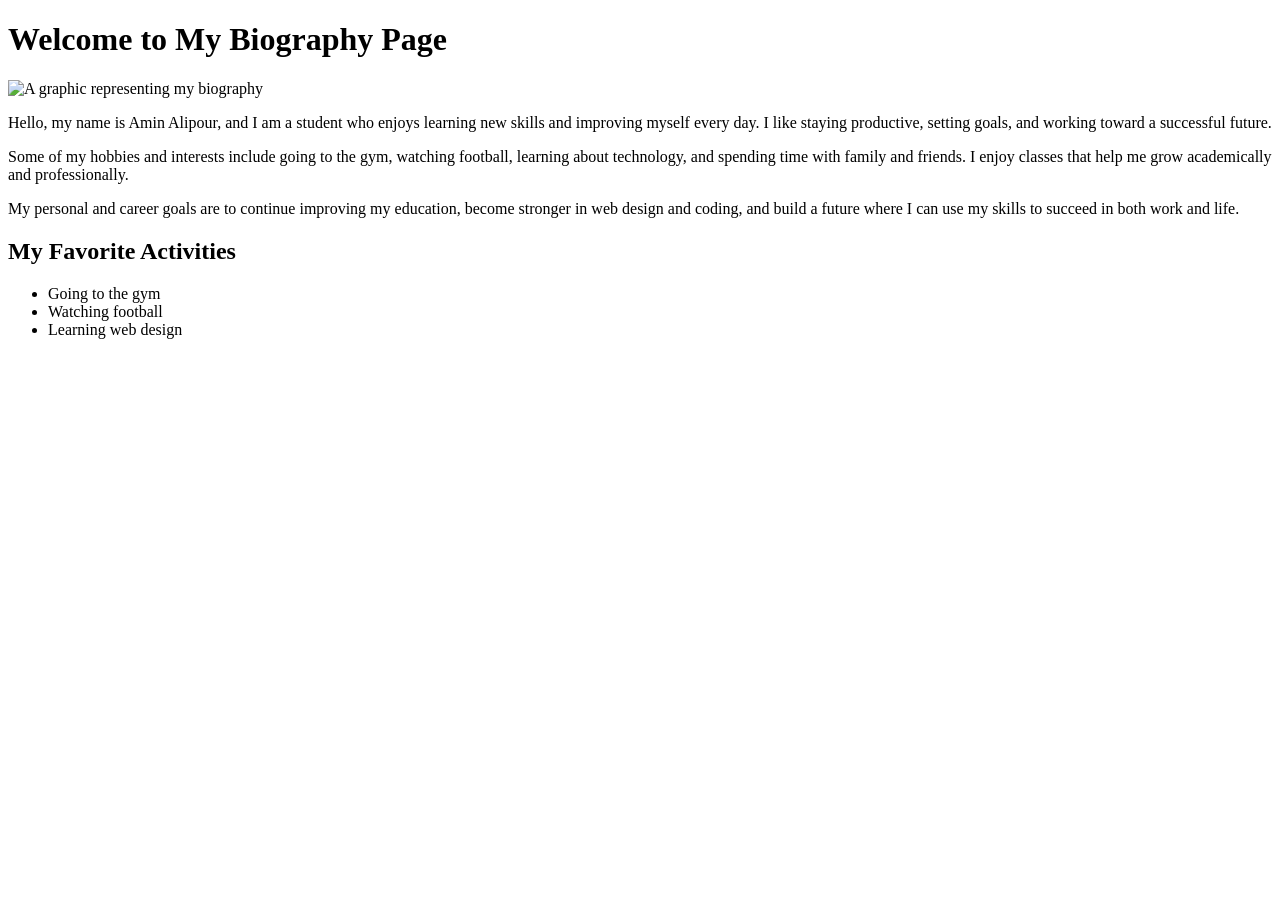
==== lesson01/index.html @ 3395d505 "Create index.html" ====
<!DOCTYPE html>
<html lang="en">
<head>
  <meta charset="UTF-8">
  <meta name="viewport" content="width=device-width, initial-scale=1.0">
  <title>Amin Alipour Biography</title>
  <link rel="stylesheet" href="styles.css">
</head>
<body>

  <!-- Main Heading Section -->
  <h1>Welcome to My Biography Page</h1>

  <!-- Image Section -->
  <img src="https://via.placeholder.com/250" alt="A graphic representing my biography">

  <!-- About Me Section -->
  <p>
    Hello, my name is Amin Alipour, and I am a student who enjoys learning new skills and improving myself every day. I like staying productive, setting goals, and working toward a successful future.
  </p>

  <p>
    Some of my hobbies and interests include going to the gym, watching football, learning about technology, and spending time with family and friends. I enjoy classes that help me grow academically and professionally.
  </p>

  <p>
    My personal and career goals are to continue improving my education, become stronger in web design and coding, and build a future where I can use my skills to succeed in both work and life.
  </p>

  <!-- Favorites Section -->
  <h2>My Favorite Activities</h2>
  <ul>
    <li>Going to the gym</li>
    <li>Watching football</li>
    <li>Learning web design</li>
  </ul>

</body>
</html>
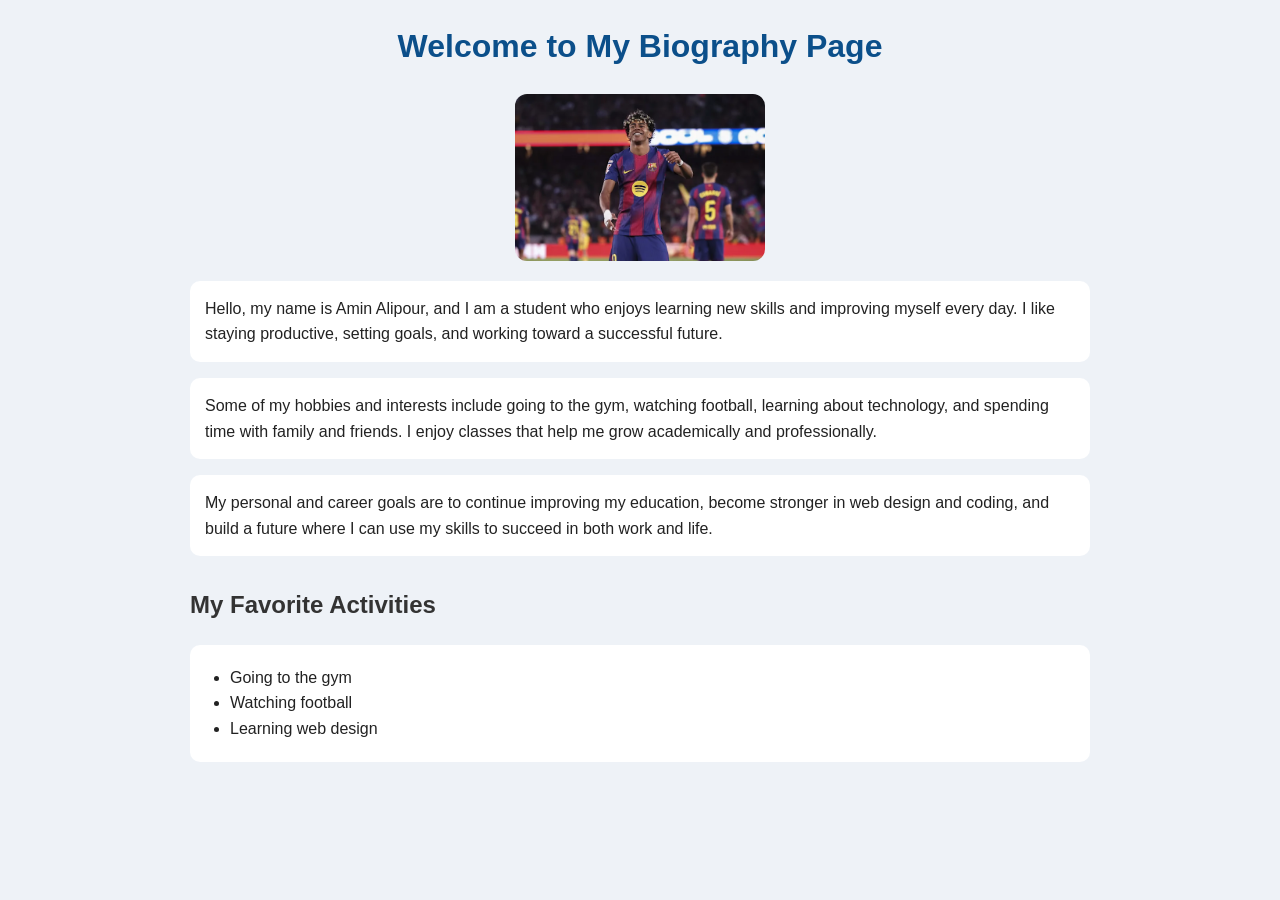
==== commit a1461596: "Update index.html" ====
--- a/lesson01/index.html
+++ b/lesson01/index.html
@@ -12,8 +12,7 @@
   <h1>Welcome to My Biography Page</h1>
 
   <!-- Image Section -->
-  <img src="https://via.placeholder.com/250" alt="A graphic representing my biography">
-
+  <img src="bf549910c13a869b55d9756fc38dd91d.webp" alt="A soccer image representing one of my interests">
   <!-- About Me Section -->
   <p>
     Hello, my name is Amin Alipour, and I am a student who enjoys learning new skills and improving myself every day. I like staying productive, setting goals, and working toward a successful future.
--- a/lesson01/styles.css
+++ b/lesson01/styles.css
@@ -0,0 +1,40 @@
+body {
+  font-family: Arial, sans-serif;
+  background-color: #eef2f7;
+  color: #222;
+  margin: 20px;
+  max-width: 900px;
+  margin-left: auto;
+  margin-right: auto;
+  line-height: 1.6;
+}
+
+h1 {
+  text-align: center;
+  color: #0b4f8a;
+}
+
+h2 {
+  color: #333;
+  margin-top: 30px;
+}
+
+img {
+  display: block;
+  width: 250px;
+  margin: 20px auto;
+  border-radius: 12px;
+}
+
+p {
+  background-color: white;
+  padding: 15px;
+  border-radius: 10px;
+  margin-bottom: 15px;
+}
+
+ul {
+  background-color: white;
+  padding: 20px 40px;
+  border-radius: 10px;
+}
